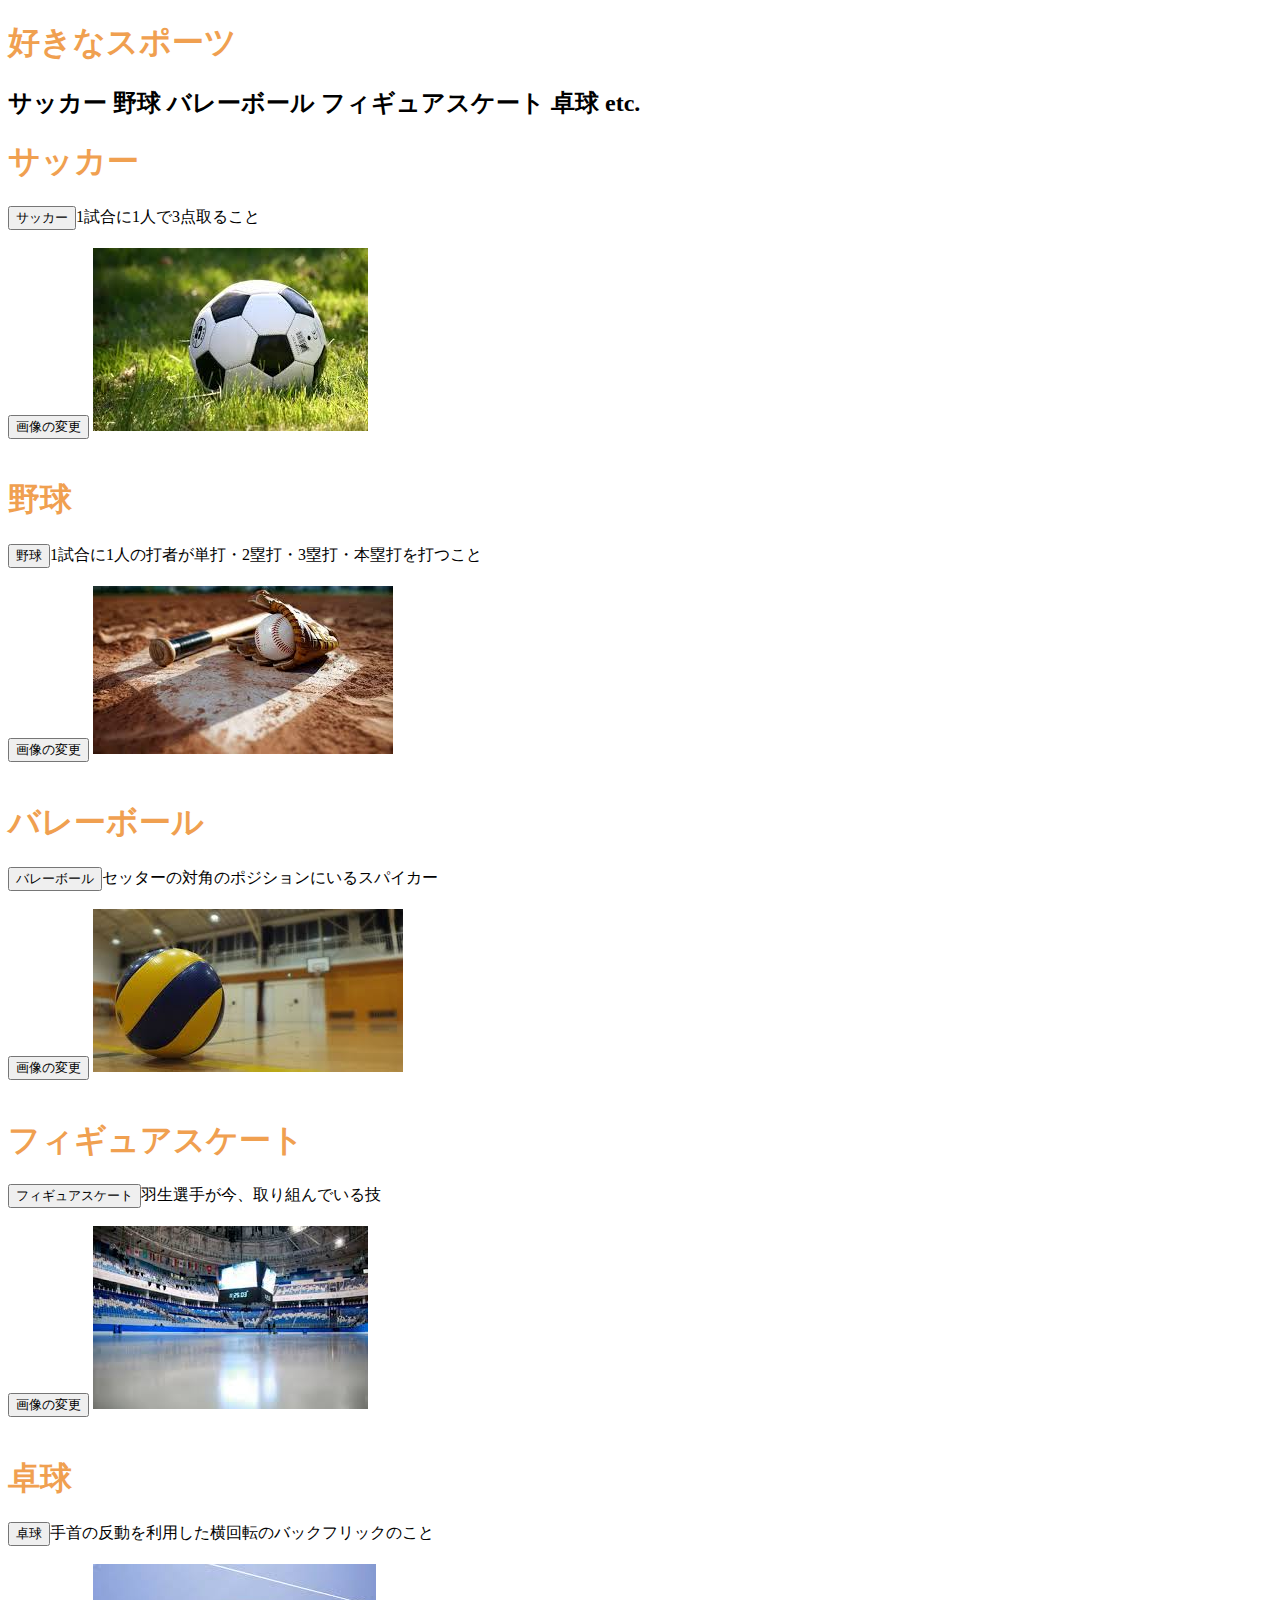
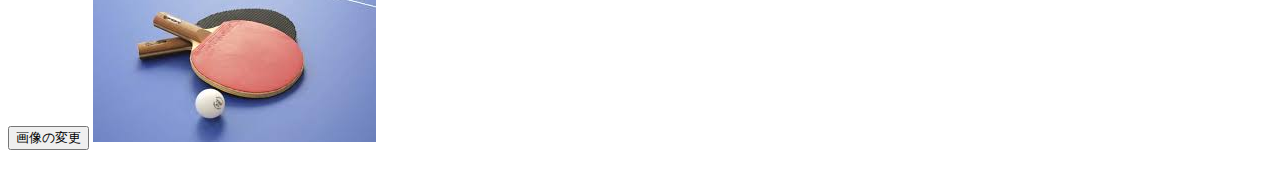
==== sports.html @ 57b51e5c "0206" ====
<!DOCTYPE html>
 <html lang="ja">
 <head>
<meta charset="UTF-8">
<link rel="stylesheet" href="mystyle.css">
<script src="ex1-1.js"></script>
<script src="ex1-2.js"></script>
<script src="ex1-3.js"></script>
<script src="ex1-4.js"></script>
<script src="ex1-5.js"></script>
<h1>好きなスポーツ</h1>
<h2>サッカー 野球 バレーボール フィギュアスケート 卓球 etc.</h2>

<h1>サッカー</h1>
<div id="txt1" >
<input type="button" value="サッカー" onclick="txtchange1();">1試合に1人で3点取ること</div>
 <br>
 <div id="image1">
<input type="button" value="画像の変更" onclick="imgchange1();">
<img src='./image/soccer.jpeg' id="logo" alt="soccer Logo"></div>
<br>

<h1>野球</h1>
<div id="txt2" >
<input type="button" value="野球" onclick="txtchange2();">1試合に1人の打者が単打・2塁打・3塁打・本塁打を打つこと</div>
 <br>
 <div id="image2">
<input type="button" value="画像の変更" onclick="imgchange2();">
<img src='./image/baseball.jpeg' id="logo" alt="baseball Logo"></div>
<br>

<h1>バレーボール</h1>
<div id="txt3" >
<input type="button" value="バレーボール" onclick="txtchange3();">セッターの対角のポジションにいるスパイカー</div>
 <br>
 <div id="image3">
<input type="button" value="画像の変更" onclick="imgchange3();">
<img src='./image/volleyball.jpeg' id="logo" alt="volleyball Logo"></div>
<br>

<h1>フィギュアスケート</h1>
<div id="txt4" >
<input type="button" value="フィギュアスケート" onclick="txtchange4();">羽生選手が今、取り組んでいる技</div>
 <br>
 <div id="image4">
<input type="button" value="画像の変更" onclick="imgchange4();">
<img src='./image/figure skating.jpeg' id="logo" alt="figure skating Logo"></div>
<br>

<h1>卓球</h1>
<div id="txt5" >
<input type="button" value="卓球" onclick="txtchange5();">手首の反動を利用した横回転のバックフリックのこと</div>
 <br>
 <div id="image5">
<input type="button" value="画像の変更" onclick="imgchange5();">
<img src='./image/table teniss.jpeg' id="logo" alt="table teniss Logo"></div>
<br>

</body>
 </html>
---- mystyle.css ----
h1 {color: #F0A050;}
 p.sample1{border: inset 10px #ff0000f5;}
 p.sample2{border:inset 10px #fff570;}
 p.sample3{border:inset 10px #ff8000ce;}
 p.sample4{border:inset 10px #44ff15;}
 p.sample5{border:inset 10px #2af37ed7;}
 p.sample6{border:inset 10px #0066ff;}
 p.sample7{border:inset 10px #1384f5;}
 p.sample8{border:inset 10px #b466cc;}
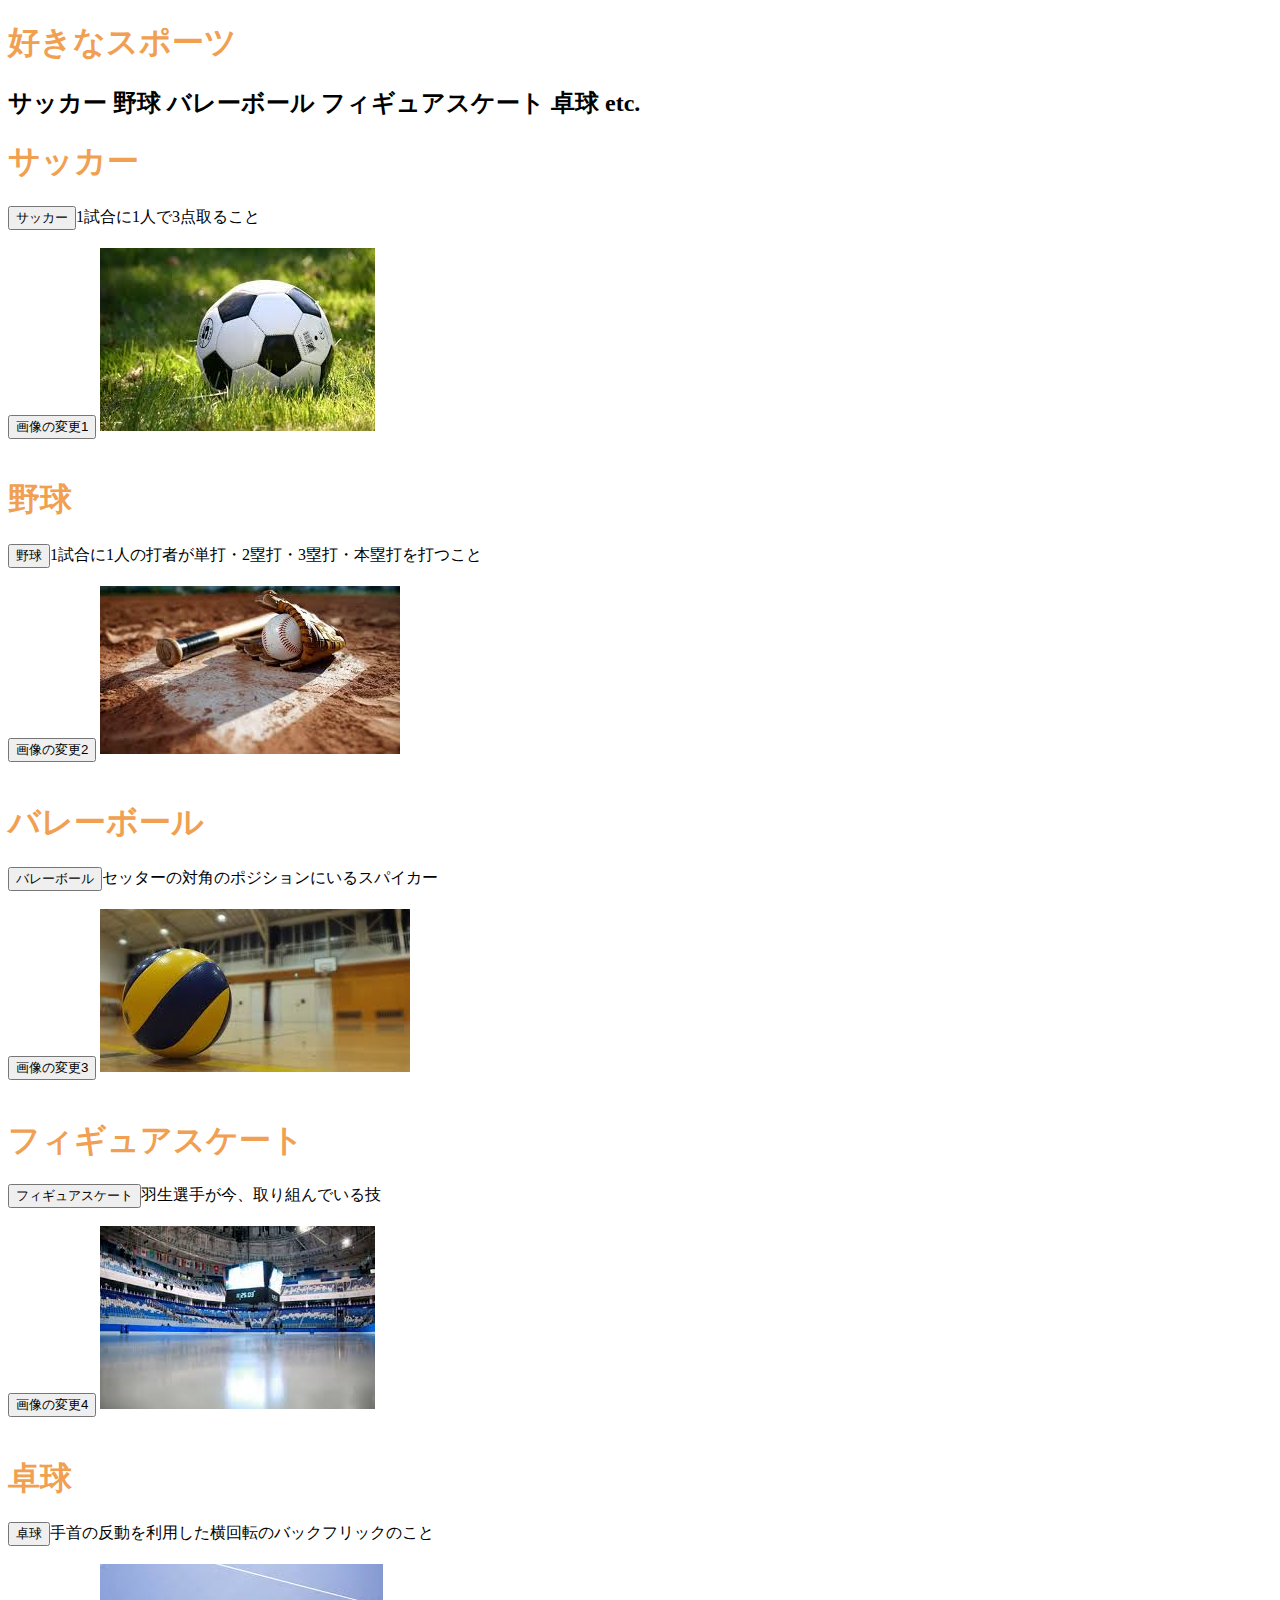
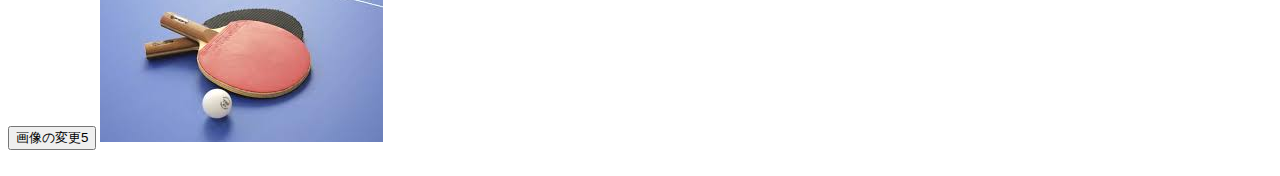
==== commit 7b709351: "0206" ====
--- a/sports.html
+++ b/sports.html
@@ -8,6 +8,7 @@
 <script src="ex1-3.js"></script>
 <script src="ex1-4.js"></script>
 <script src="ex1-5.js"></script>
+
 <h1>好きなスポーツ</h1>
 <h2>サッカー 野球 バレーボール フィギュアスケート 卓球 etc.</h2>
 
@@ -16,7 +17,7 @@
 <input type="button" value="サッカー" onclick="txtchange1();">1試合に1人で3点取ること</div>
  <br>
  <div id="image1">
-<input type="button" value="画像の変更" onclick="imgchange1();">
+<input type="button" value="画像の変更1" onclick="imgchange1();">
 <img src='./image/soccer.jpeg' id="logo" alt="soccer Logo"></div>
 <br>
 
@@ -25,7 +26,7 @@
 <input type="button" value="野球" onclick="txtchange2();">1試合に1人の打者が単打・2塁打・3塁打・本塁打を打つこと</div>
  <br>
  <div id="image2">
-<input type="button" value="画像の変更" onclick="imgchange2();">
+<input type="button" value="画像の変更2" onclick="imgchange2();">
 <img src='./image/baseball.jpeg' id="logo" alt="baseball Logo"></div>
 <br>
 
@@ -34,7 +35,7 @@
 <input type="button" value="バレーボール" onclick="txtchange3();">セッターの対角のポジションにいるスパイカー</div>
  <br>
  <div id="image3">
-<input type="button" value="画像の変更" onclick="imgchange3();">
+<input type="button" value="画像の変更3" onclick="imgchange3();">
 <img src='./image/volleyball.jpeg' id="logo" alt="volleyball Logo"></div>
 <br>
 
@@ -43,7 +44,7 @@
 <input type="button" value="フィギュアスケート" onclick="txtchange4();">羽生選手が今、取り組んでいる技</div>
  <br>
  <div id="image4">
-<input type="button" value="画像の変更" onclick="imgchange4();">
+<input type="button" value="画像の変更4" onclick="imgchange4();">
 <img src='./image/figure skating.jpeg' id="logo" alt="figure skating Logo"></div>
 <br>
 
@@ -52,7 +53,7 @@
 <input type="button" value="卓球" onclick="txtchange5();">手首の反動を利用した横回転のバックフリックのこと</div>
  <br>
  <div id="image5">
-<input type="button" value="画像の変更" onclick="imgchange5();">
+<input type="button" value="画像の変更5" onclick="imgchange5();">
 <img src='./image/table teniss.jpeg' id="logo" alt="table teniss Logo"></div>
 <br>
 
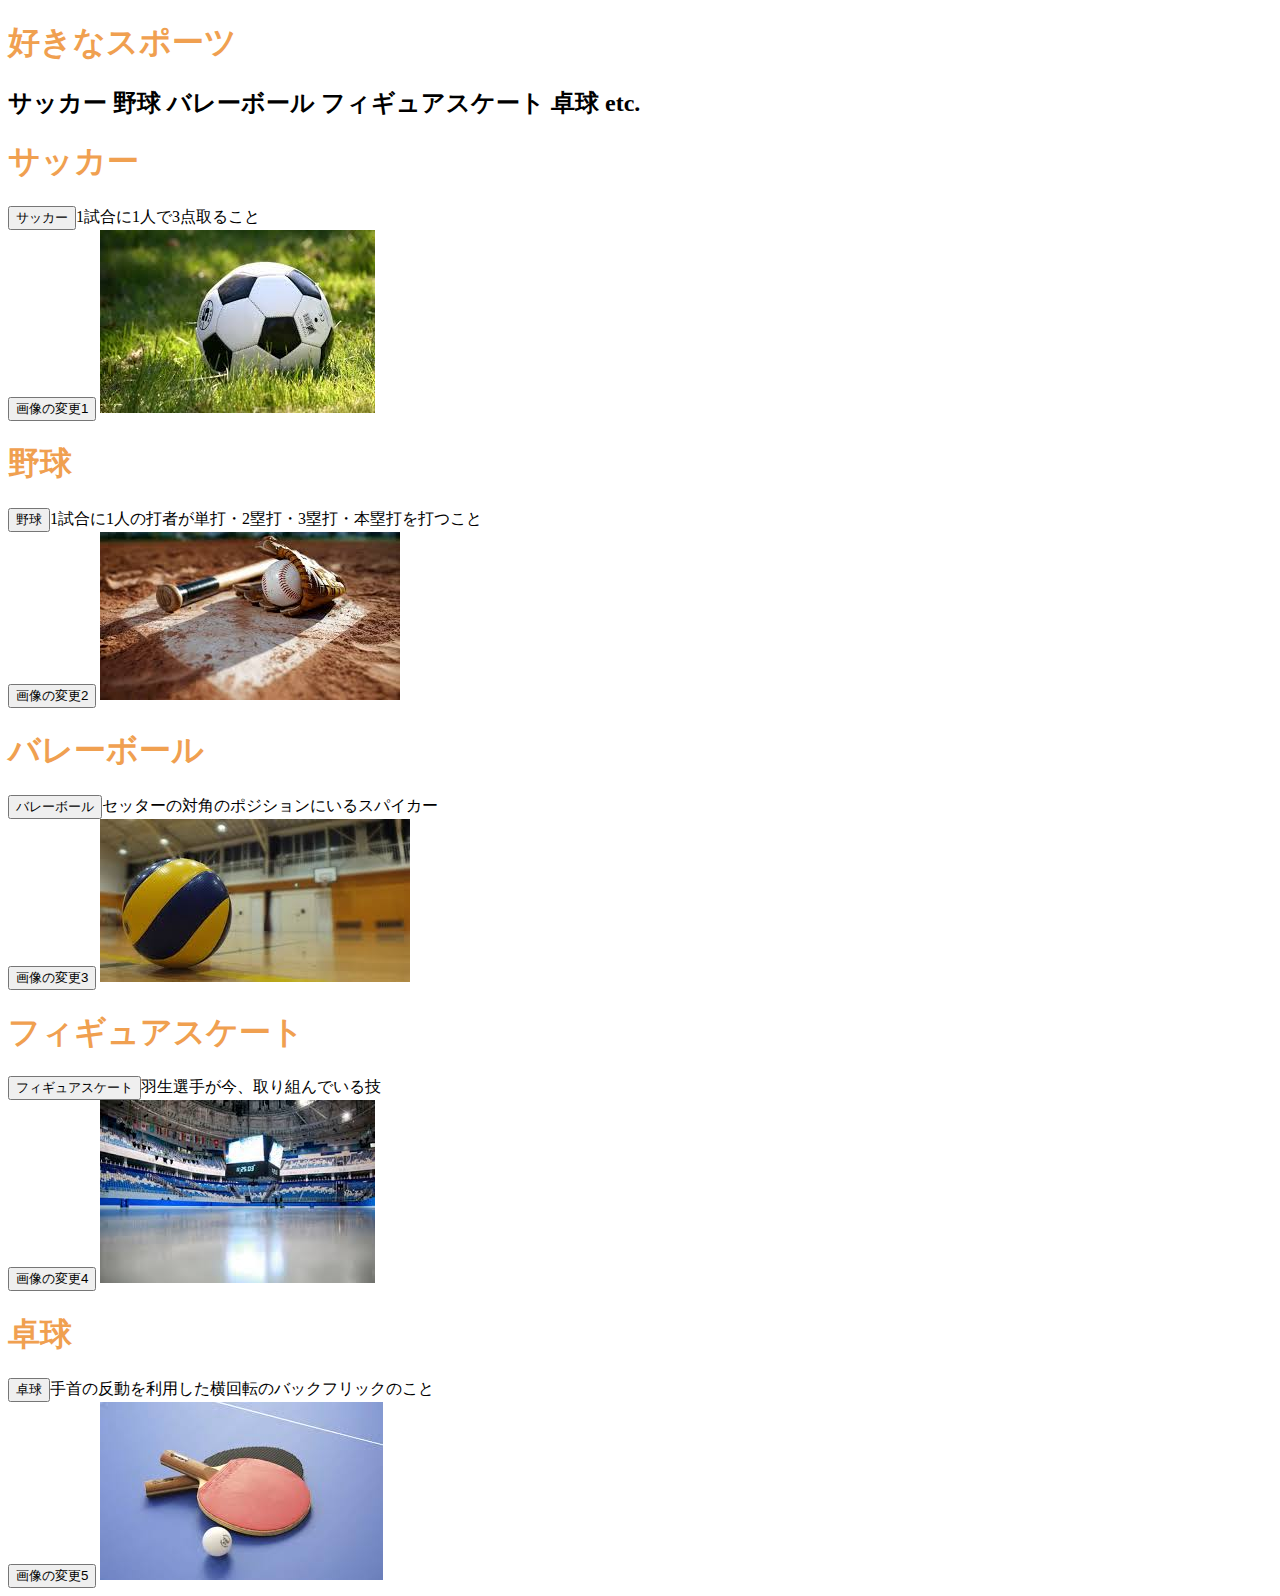
==== commit a9641243: "0206" ====
--- a/sports.html
+++ b/sports.html
@@ -15,47 +15,40 @@
 <h1>サッカー</h1>
 <div id="txt1" >
 <input type="button" value="サッカー" onclick="txtchange1();">1試合に1人で3点取ること</div>
- <br>
  <div id="image1">
 <input type="button" value="画像の変更1" onclick="imgchange1();">
-<img src='./image/soccer.jpeg' id="logo" alt="soccer Logo"></div>
-<br>
+<img src='./image/soccer.jpeg' id="logo" alt="soccer Logo">
+</div>
 
 <h1>野球</h1>
 <div id="txt2" >
 <input type="button" value="野球" onclick="txtchange2();">1試合に1人の打者が単打・2塁打・3塁打・本塁打を打つこと</div>
- <br>
  <div id="image2">
 <input type="button" value="画像の変更2" onclick="imgchange2();">
-<img src='./image/baseball.jpeg' id="logo" alt="baseball Logo"></div>
-<br>
+<img src='./image/baseball.jpeg' id="logo" alt="baseball Logo">
+</div>
 
 <h1>バレーボール</h1>
 <div id="txt3" >
 <input type="button" value="バレーボール" onclick="txtchange3();">セッターの対角のポジションにいるスパイカー</div>
- <br>
  <div id="image3">
 <input type="button" value="画像の変更3" onclick="imgchange3();">
 <img src='./image/volleyball.jpeg' id="logo" alt="volleyball Logo"></div>
-<br>
 
 <h1>フィギュアスケート</h1>
 <div id="txt4" >
 <input type="button" value="フィギュアスケート" onclick="txtchange4();">羽生選手が今、取り組んでいる技</div>
- <br>
  <div id="image4">
 <input type="button" value="画像の変更4" onclick="imgchange4();">
 <img src='./image/figure skating.jpeg' id="logo" alt="figure skating Logo"></div>
-<br>
+
 
 <h1>卓球</h1>
 <div id="txt5" >
 <input type="button" value="卓球" onclick="txtchange5();">手首の反動を利用した横回転のバックフリックのこと</div>
- <br>
  <div id="image5">
 <input type="button" value="画像の変更5" onclick="imgchange5();">
 <img src='./image/table teniss.jpeg' id="logo" alt="table teniss Logo"></div>
-<br>
 
 </body>
  </html>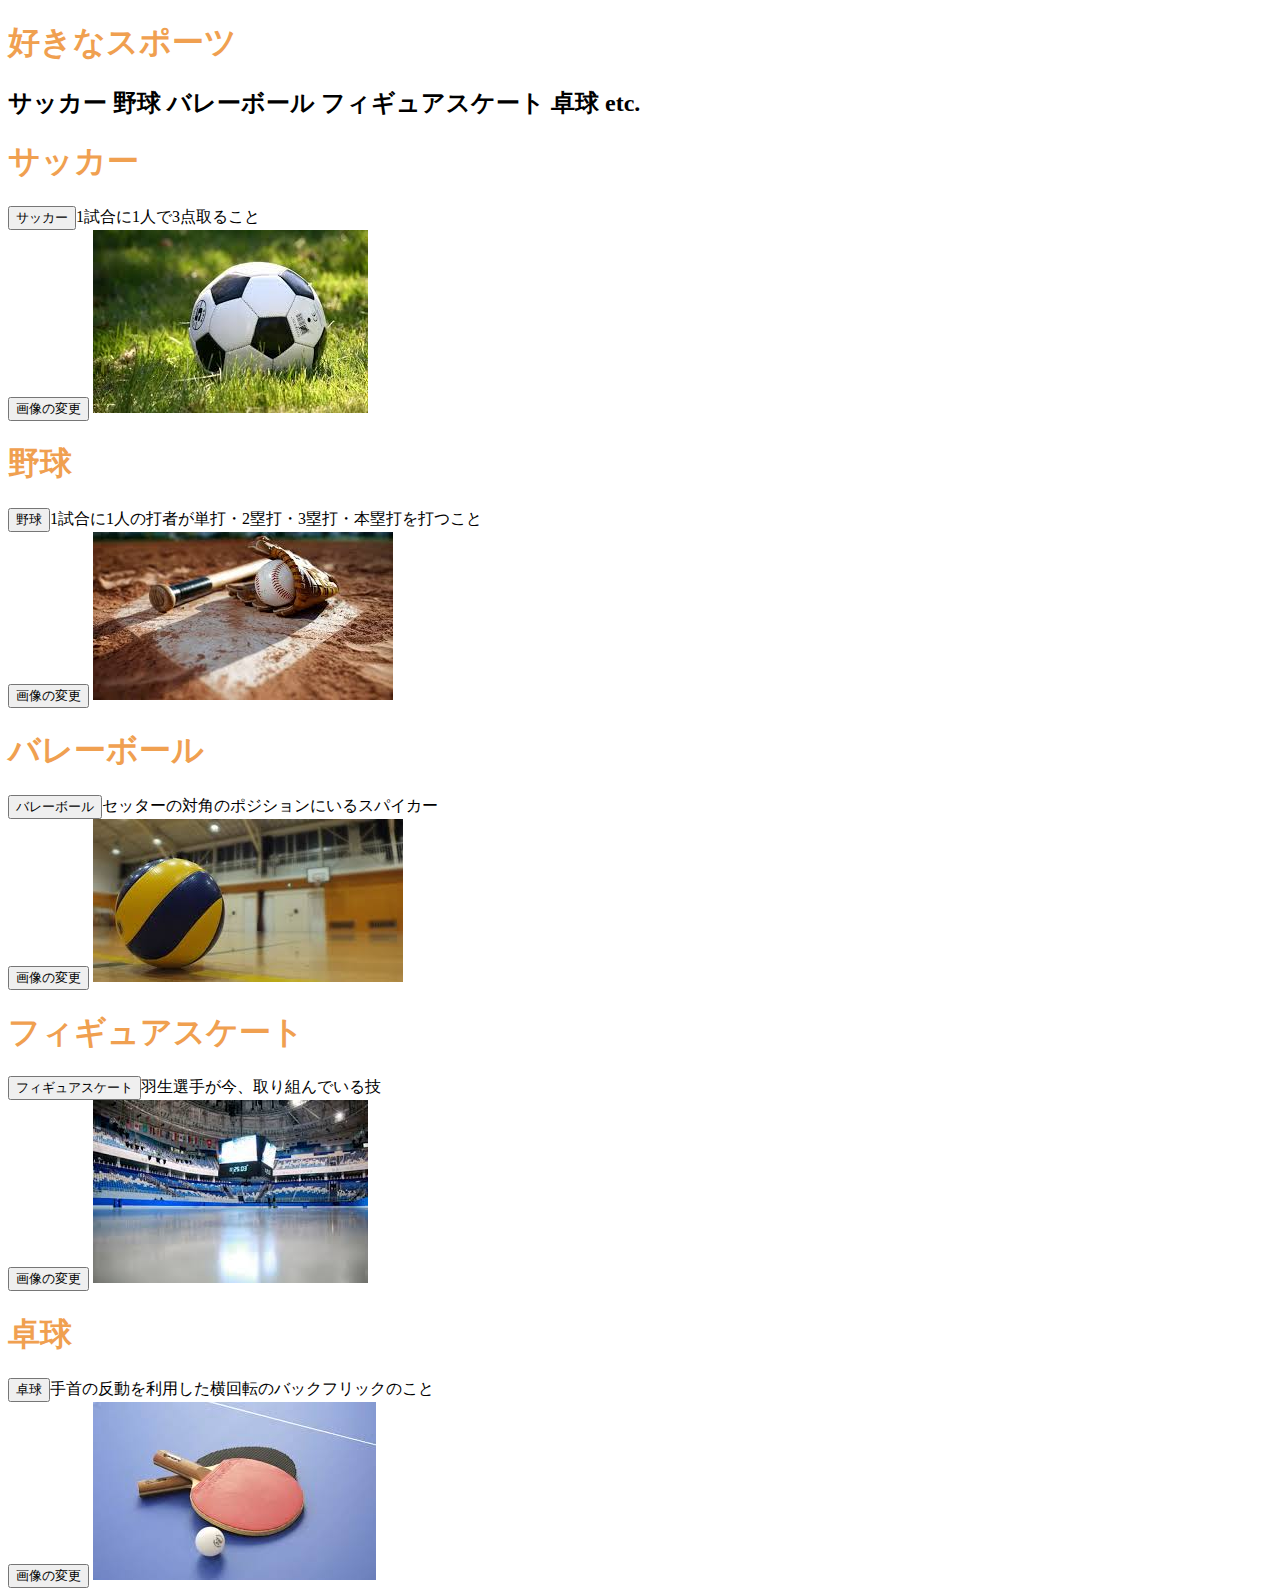
==== commit ffc1ef80: "0207" ====
--- a/sports.html
+++ b/sports.html
@@ -16,39 +16,39 @@
 <div id="txt1" >
 <input type="button" value="サッカー" onclick="txtchange1();">1試合に1人で3点取ること</div>
  <div id="image1">
-<input type="button" value="画像の変更1" onclick="imgchange1();">
-<img src='./image/soccer.jpeg' id="logo" alt="soccer Logo">
+<input type="button" value="画像の変更" onclick="imgchange1();">
+<img src='./image/soccer.jpeg' id="logo1" alt="soccer Logo1">
 </div>
 
 <h1>野球</h1>
 <div id="txt2" >
 <input type="button" value="野球" onclick="txtchange2();">1試合に1人の打者が単打・2塁打・3塁打・本塁打を打つこと</div>
  <div id="image2">
-<input type="button" value="画像の変更2" onclick="imgchange2();">
-<img src='./image/baseball.jpeg' id="logo" alt="baseball Logo">
+<input type="button" value="画像の変更" onclick="imgchange2();">
+<img src='./image/baseball.jpeg' id="logo2" alt="baseball Logo2">
 </div>
 
 <h1>バレーボール</h1>
 <div id="txt3" >
 <input type="button" value="バレーボール" onclick="txtchange3();">セッターの対角のポジションにいるスパイカー</div>
  <div id="image3">
-<input type="button" value="画像の変更3" onclick="imgchange3();">
-<img src='./image/volleyball.jpeg' id="logo" alt="volleyball Logo"></div>
+<input type="button" value="画像の変更" onclick="imgchange3();">
+<img src='./image/volleyball.jpeg' id="logo3" alt="volleyball Logo3"></div>
 
 <h1>フィギュアスケート</h1>
 <div id="txt4" >
 <input type="button" value="フィギュアスケート" onclick="txtchange4();">羽生選手が今、取り組んでいる技</div>
  <div id="image4">
-<input type="button" value="画像の変更4" onclick="imgchange4();">
-<img src='./image/figure skating.jpeg' id="logo" alt="figure skating Logo"></div>
+<input type="button" value="画像の変更" onclick="imgchange4();">
+<img src='./image/figure skating.jpeg' id="logo4" alt="figure skating Logo4"></div>
 
 
 <h1>卓球</h1>
 <div id="txt5" >
 <input type="button" value="卓球" onclick="txtchange5();">手首の反動を利用した横回転のバックフリックのこと</div>
  <div id="image5">
-<input type="button" value="画像の変更5" onclick="imgchange5();">
-<img src='./image/table teniss.jpeg' id="logo" alt="table teniss Logo"></div>
+<input type="button" value="画像の変更" onclick="imgchange5();">
+<img src='./image/table teniss.jpeg' id="logo5" alt="table teniss Logo5"></div>
 
 </body>
  </html>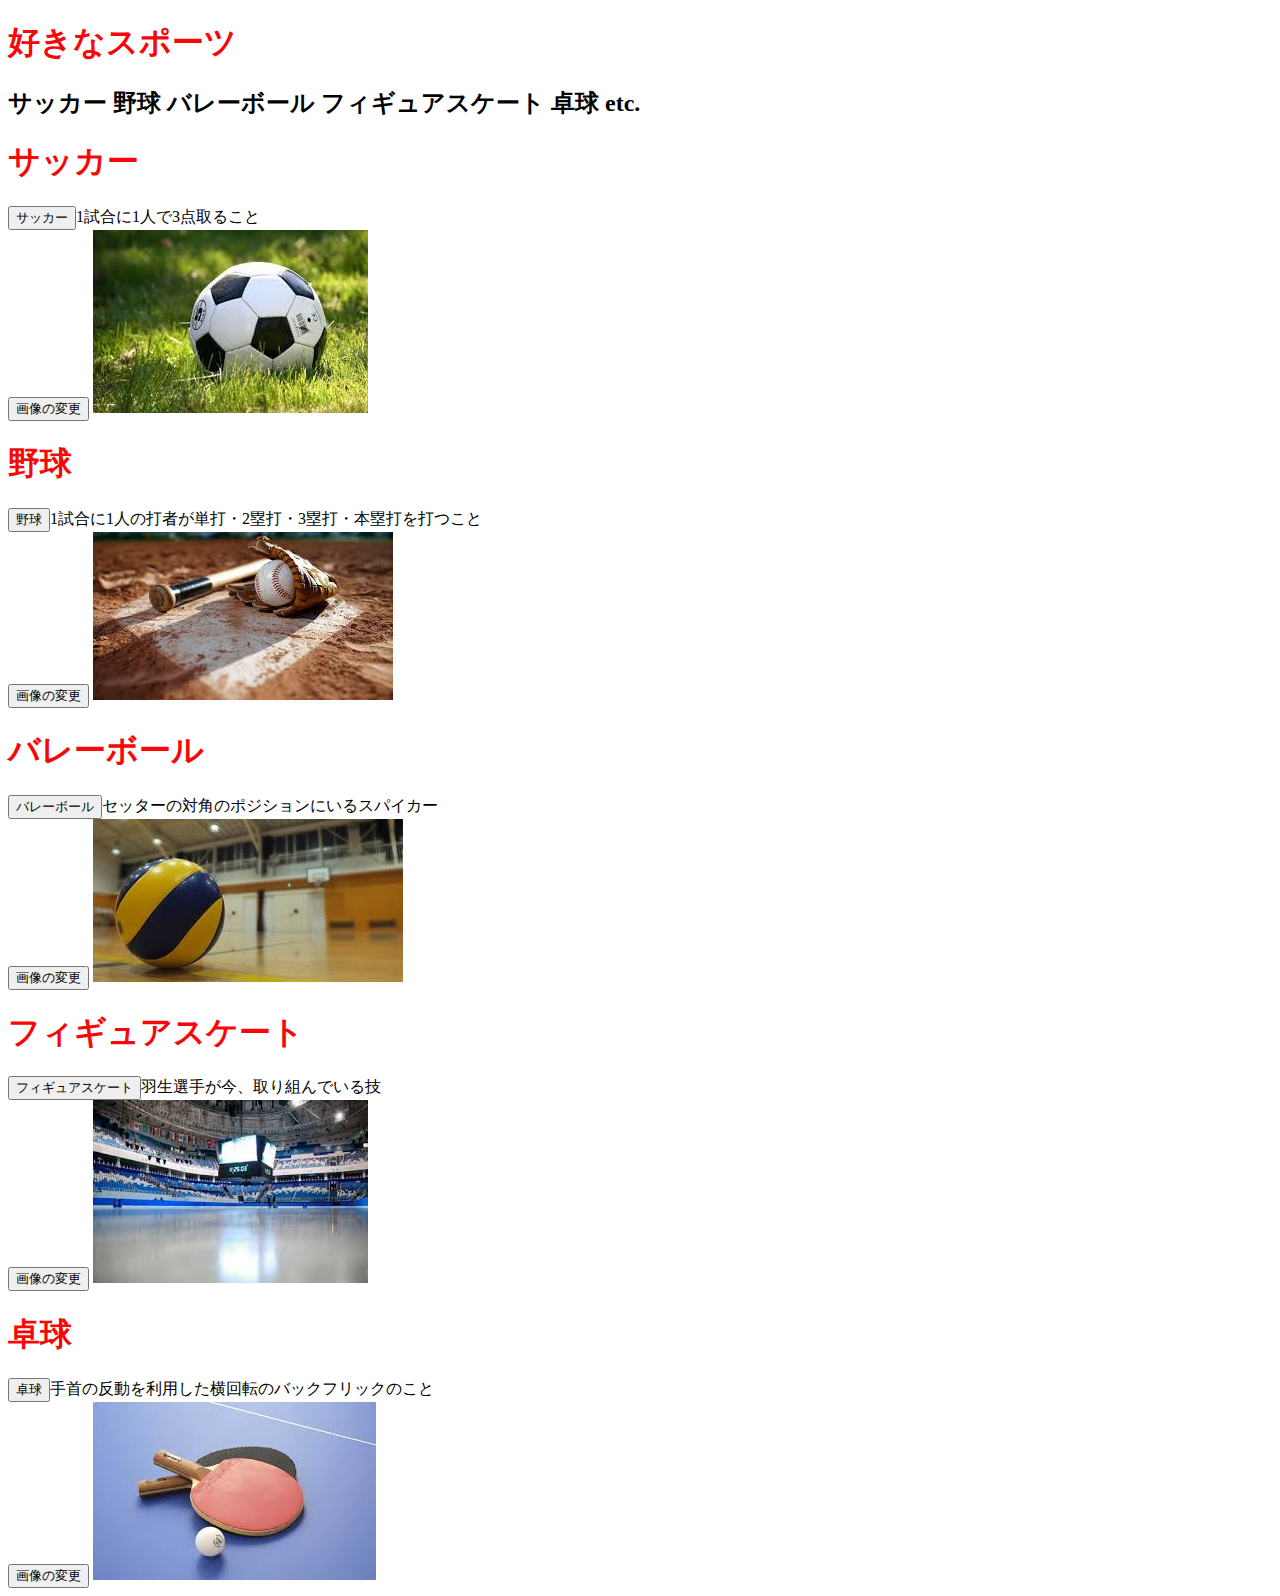
==== commit 72861750: "0209" ====
--- a/sports.html
+++ b/sports.html
@@ -3,6 +3,7 @@
  <head>
 <meta charset="UTF-8">
 <link rel="stylesheet" href="mystyle.css">
+
 <script src="ex1-1.js"></script>
 <script src="ex1-2.js"></script>
 <script src="ex1-3.js"></script>
@@ -34,6 +35,7 @@
  <div id="image3">
 <input type="button" value="画像の変更" onclick="imgchange3();">
 <img src='./image/volleyball.jpeg' id="logo3" alt="volleyball Logo3"></div>
+</div>
 
 <h1>フィギュアスケート</h1>
 <div id="txt4" >
@@ -41,7 +43,7 @@
  <div id="image4">
 <input type="button" value="画像の変更" onclick="imgchange4();">
 <img src='./image/figure skating.jpeg' id="logo4" alt="figure skating Logo4"></div>
-
+</div>
 
 <h1>卓球</h1>
 <div id="txt5" >
@@ -49,6 +51,7 @@
  <div id="image5">
 <input type="button" value="画像の変更" onclick="imgchange5();">
 <img src='./image/table teniss.jpeg' id="logo5" alt="table teniss Logo5"></div>
+</div>
 
 </body>
  </html>--- a/mystyle.css
+++ b/mystyle.css
@@ -1,10 +1,13 @@
- h1 {color: #F0A050;}
- p.sample1{border: inset 10px #ff0000f5;}
+ h1 {color: #f70707;}
+ h2 {color: #020202;}
+ p.sample1{border: inset 10px #ff0000;}
  p.sample2{border:inset 10px #fff570;}
  p.sample3{border:inset 10px #ff8000ce;}
  p.sample4{border:inset 10px #44ff15;}
  p.sample5{border:inset 10px #2af37ed7;}
  p.sample6{border:inset 10px #0066ff;}
  p.sample7{border:inset 10px #1384f5;}
- p.sample8{border:inset 10px #b466cc;}
+ p.sample8{border:inset 10px #e194f8;}
+ p.sample9{border:inset 10px #c850f7;}
+ p.sample10{border:inset 10px #ff00aa;}
  
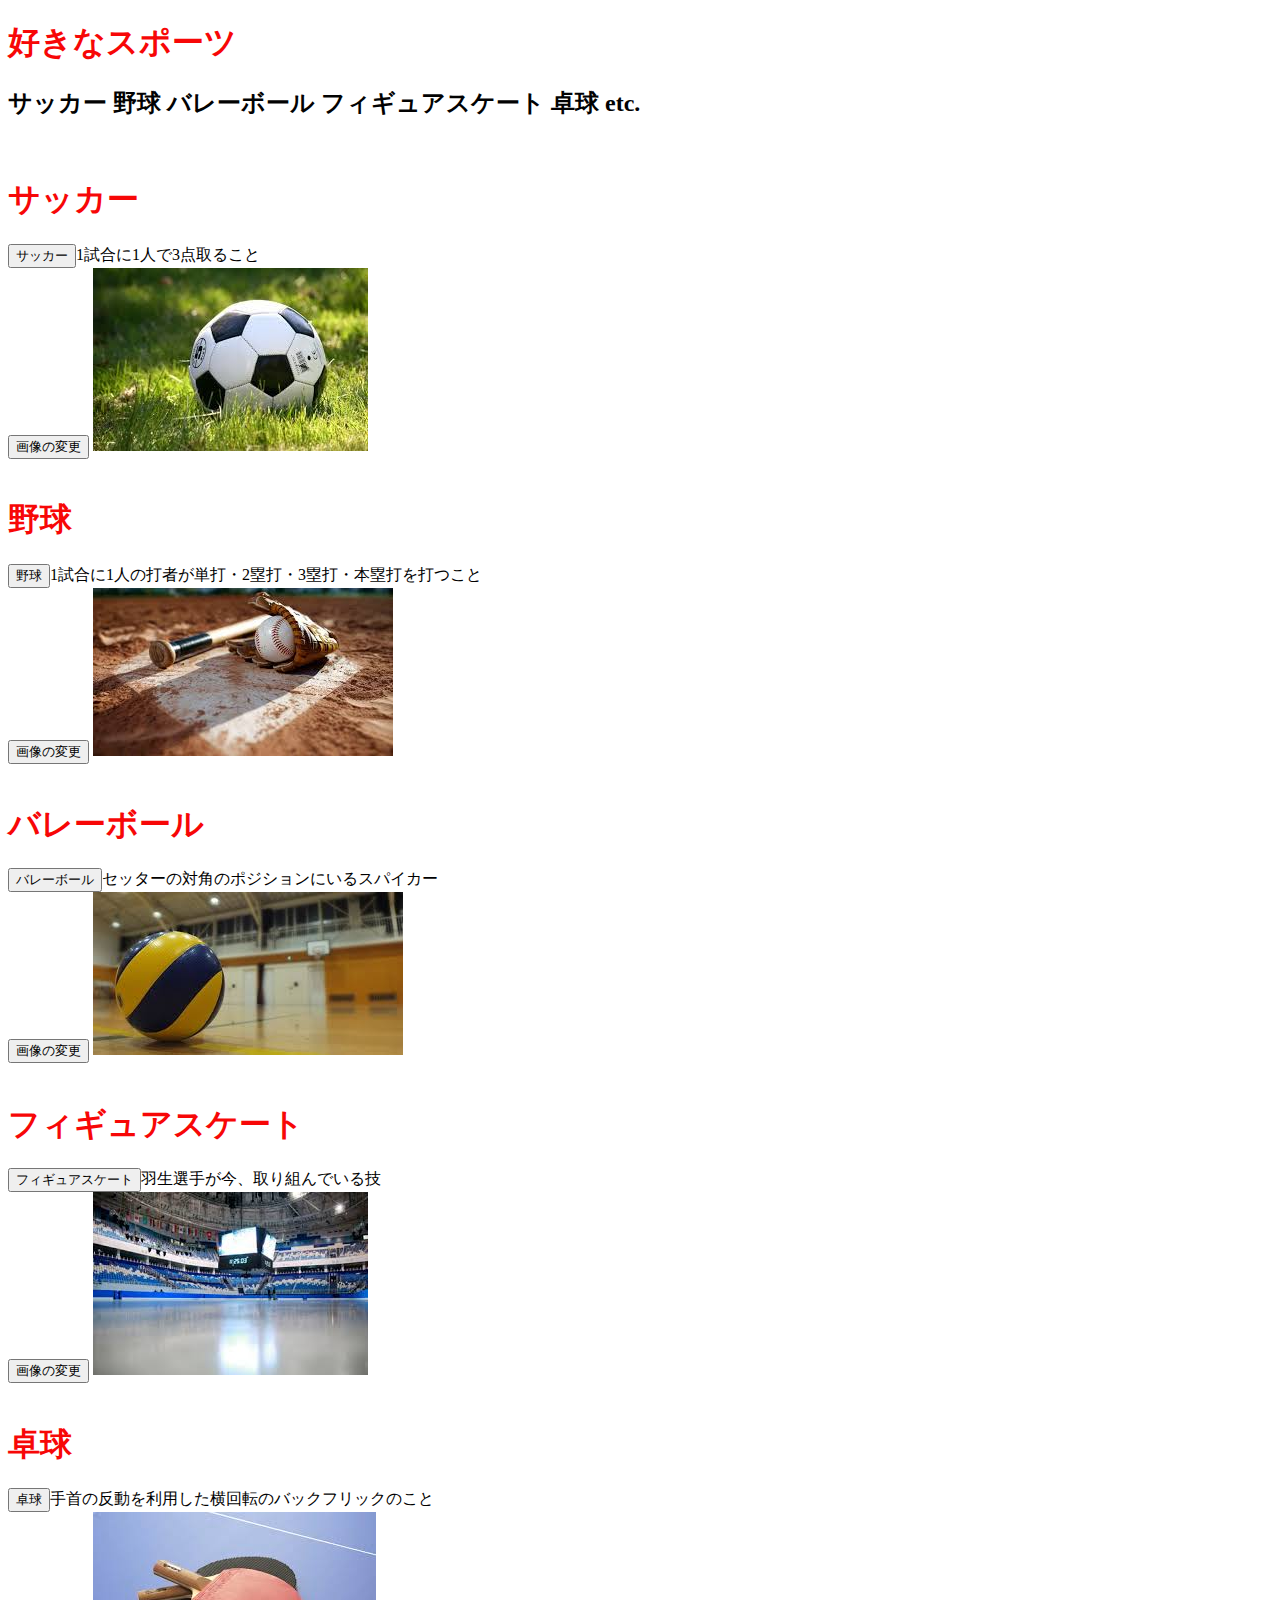
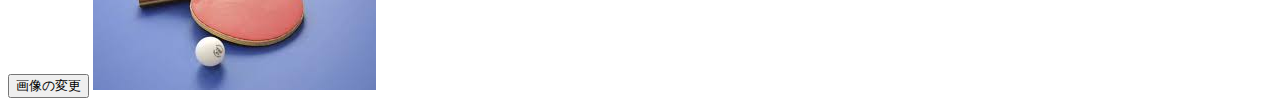
==== commit 18c27175: "0209" ====
--- a/sports.html
+++ b/sports.html
@@ -9,10 +9,11 @@
 <script src="ex1-3.js"></script>
 <script src="ex1-4.js"></script>
 <script src="ex1-5.js"></script>
-
+</head>
+<body>
 <h1>好きなスポーツ</h1>
 <h2>サッカー 野球 バレーボール フィギュアスケート 卓球 etc.</h2>
-
+<br>
 <h1>サッカー</h1>
 <div id="txt1" >
 <input type="button" value="サッカー" onclick="txtchange1();">1試合に1人で3点取ること</div>
@@ -20,7 +21,7 @@
 <input type="button" value="画像の変更" onclick="imgchange1();">
 <img src='./image/soccer.jpeg' id="logo1" alt="soccer Logo1">
 </div>
-
+<br>
 <h1>野球</h1>
 <div id="txt2" >
 <input type="button" value="野球" onclick="txtchange2();">1試合に1人の打者が単打・2塁打・3塁打・本塁打を打つこと</div>
@@ -28,7 +29,7 @@
 <input type="button" value="画像の変更" onclick="imgchange2();">
 <img src='./image/baseball.jpeg' id="logo2" alt="baseball Logo2">
 </div>
-
+<br>
 <h1>バレーボール</h1>
 <div id="txt3" >
 <input type="button" value="バレーボール" onclick="txtchange3();">セッターの対角のポジションにいるスパイカー</div>
@@ -36,7 +37,7 @@
 <input type="button" value="画像の変更" onclick="imgchange3();">
 <img src='./image/volleyball.jpeg' id="logo3" alt="volleyball Logo3"></div>
 </div>
-
+<br>
 <h1>フィギュアスケート</h1>
 <div id="txt4" >
 <input type="button" value="フィギュアスケート" onclick="txtchange4();">羽生選手が今、取り組んでいる技</div>
@@ -44,7 +45,7 @@
 <input type="button" value="画像の変更" onclick="imgchange4();">
 <img src='./image/figure skating.jpeg' id="logo4" alt="figure skating Logo4"></div>
 </div>
-
+<br>
 <h1>卓球</h1>
 <div id="txt5" >
 <input type="button" value="卓球" onclick="txtchange5();">手首の反動を利用した横回転のバックフリックのこと</div>
